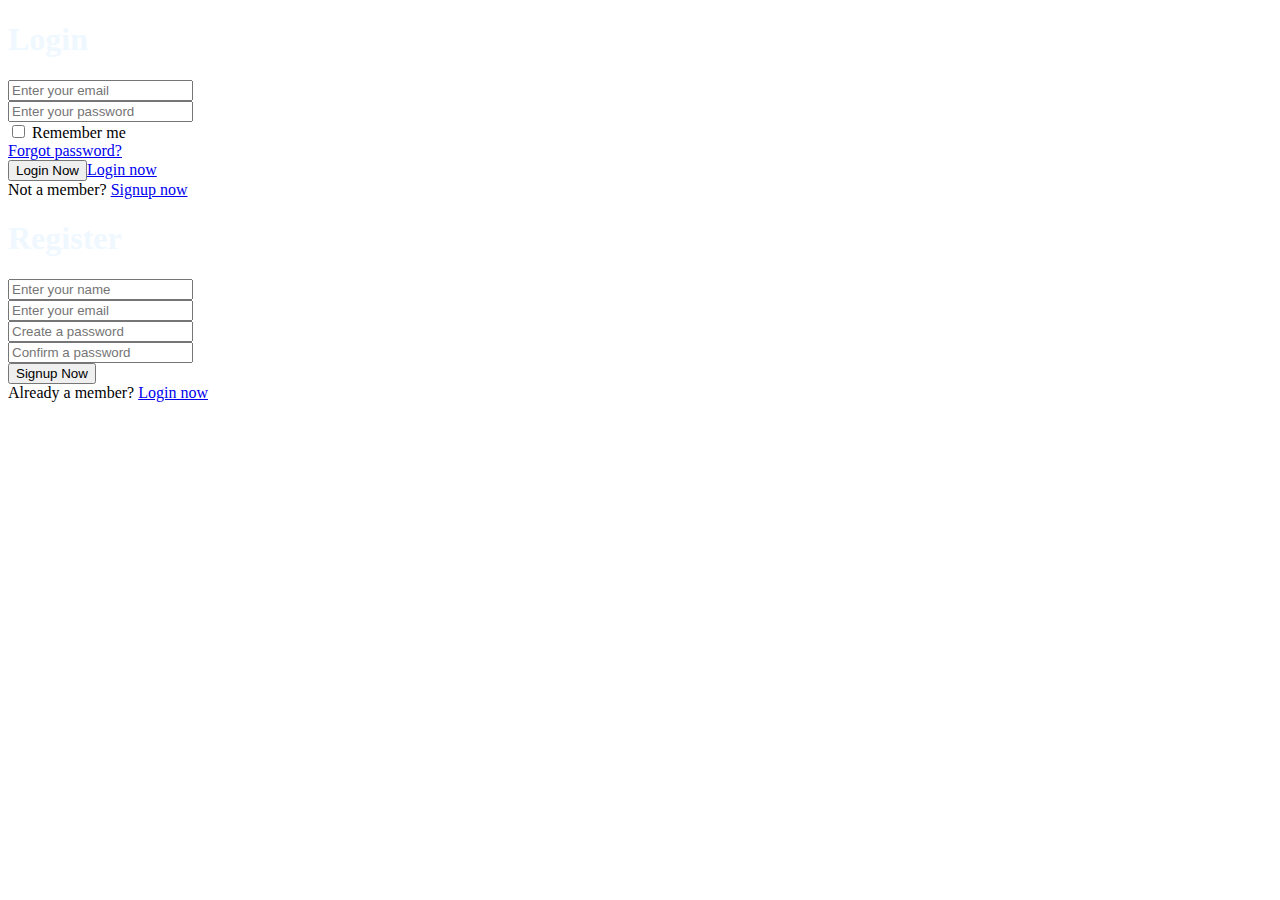
==== index1.html @ b06a0bd1 "Create index1.html" ====
<!DOCTYPE html>
<html lang="en">
<head>
    <meta charset="UTF-8">
    <meta http-equiv="X-UA-Compatible" content="IE=edge">
    <meta name="viewport" content="width=device-width, initial-scale=1.0">  
    <link rel="stylesheet" href="https://unicons.iconscout.com/release/v4.0.0/css/line.css">
    <link rel="stylesheet" href="stylee.css">
         
    <title>Login & Registration Form</title>
</head>
<body>
    
    <div class="container">
        <div class="forms">
            <div class="form login">
                <span class="title"><h1 style="color: aliceblue;">Login</h1></span>

                <form action="#" id="loginForm">
                    <div class="input-field">
                        <input type="text" id="loginEmail" placeholder="Enter your email" required>
                        <i class="uil uil-envelope icon"></i>
                    </div>
                    <div class="input-field">
                        <input type="password" id="loginPassword" class="password" placeholder="Enter your password" required>
                        <i class="uil uil-lock icon"></i>
                        <i class="uil uil-eye-slash showHidePw" onclick="togglePassword('loginPassword')"></i>
                    </div>

                    <div class="checkbox-text">
                        <div class="checkbox-content">
                            <input type="checkbox" id="logCheck">
                            <label for="logCheck" class="text">Remember me</label>
                        </div>
                        
                        <a href="#" class="text" onclick="forgotPassword()">Forgot password?</a>
                    </div>

                    <div class="input-field button">
                        <a href="myindex.html"><input type="button" value="Login Now" >Login now</a>
                    </div>
                </form>

                <div class="login-signup">
                    <span class="text">Not a member?
                        <a href="#" class="text signup-link" onclick="showSignupForm()">Signup now</a>
                    </span>
                </div>
            </div>

      
            <div class="form signup">
                <span class="title"><h1 style="color: aliceblue;">Register</h1></span>

                <form action="#" id="signupForm">
                    <div class="input-field">
                        <input type="text" id="signupName" name="username" placeholder="Enter your name" required>
                        <i class="uil uil-user"></i>
                    </div>
                    <div class="input-field">
                        <input type="text" id="signupEmail" name="email" placeholder="Enter your email" required>
                        <i class="uil uil-envelope icon"></i>
                    </div>
                    <div class="input-field">
                        <input type="password" id="signupPassword" name="password" class="password" placeholder="Create a password" required>
                        <i class="uil uil-lock icon"></i>
                    </div>
                    <div class="input-field">
                        <input type="password" id="confirmPassword" class="password" placeholder="Confirm a password" required>
                        <i class="uil uil-lock icon"></i>
                        <i class="uil uil-eye-slash showHidePw" onclick="togglePassword('confirmPassword')"></i>
                    </div>

                    <div class="input-field button">
                        <input type="button" value="Signup Now" onclick="registerUser()">
                    </div>
                </form>

                <div class="login-signup">
                    <span class="text">Already a member?
                        <a href="#" class="text login-link" onclick="showLoginForm()">Login now</a>
                    </span>
                </div>
            </div>
        </div>
    </div>

    
 <script src="script.js"></script>
    <script>
        function togglePassword(fieldId) {
            var passwordField = document.getElementById(fieldId);
            var eyeIcon = passwordField.nextElementSibling;

            if (passwordField.type === "password") {
                passwordField.type = "text";
                eyeIcon.classList.replace("uil-eye-slash", "uil-eye");
            } else {
                passwordField.type = "password";
                eyeIcon.classList.replace("uil-eye", "uil-eye-slash");
            }
        }

        function forgotPassword() {
            // Add logic to handle forgot password functionality
            alert("Forgot password clicked!");
        }

        function loginUser() {
            // Add logic to handle login functionality
            alert("You have Logged in");
        }

        function showSignupForm() {
           document.getElementById('container').classList.add('active');
            document.getElementById('container').style.borderColor = '#4CAF50';  // Border color change
        }

        function showLoginForm() {
            document.getElementById('container').classList.remove('active');
            document.getElementById('container').style.borderColor = '#3498db';  // Border color change
        
        }

        function registerUser() {
            // Add logic to handle user registration
             alert("Thanks for creating account in TastyTrek!!")
        }
    </script>

</body>
</html>
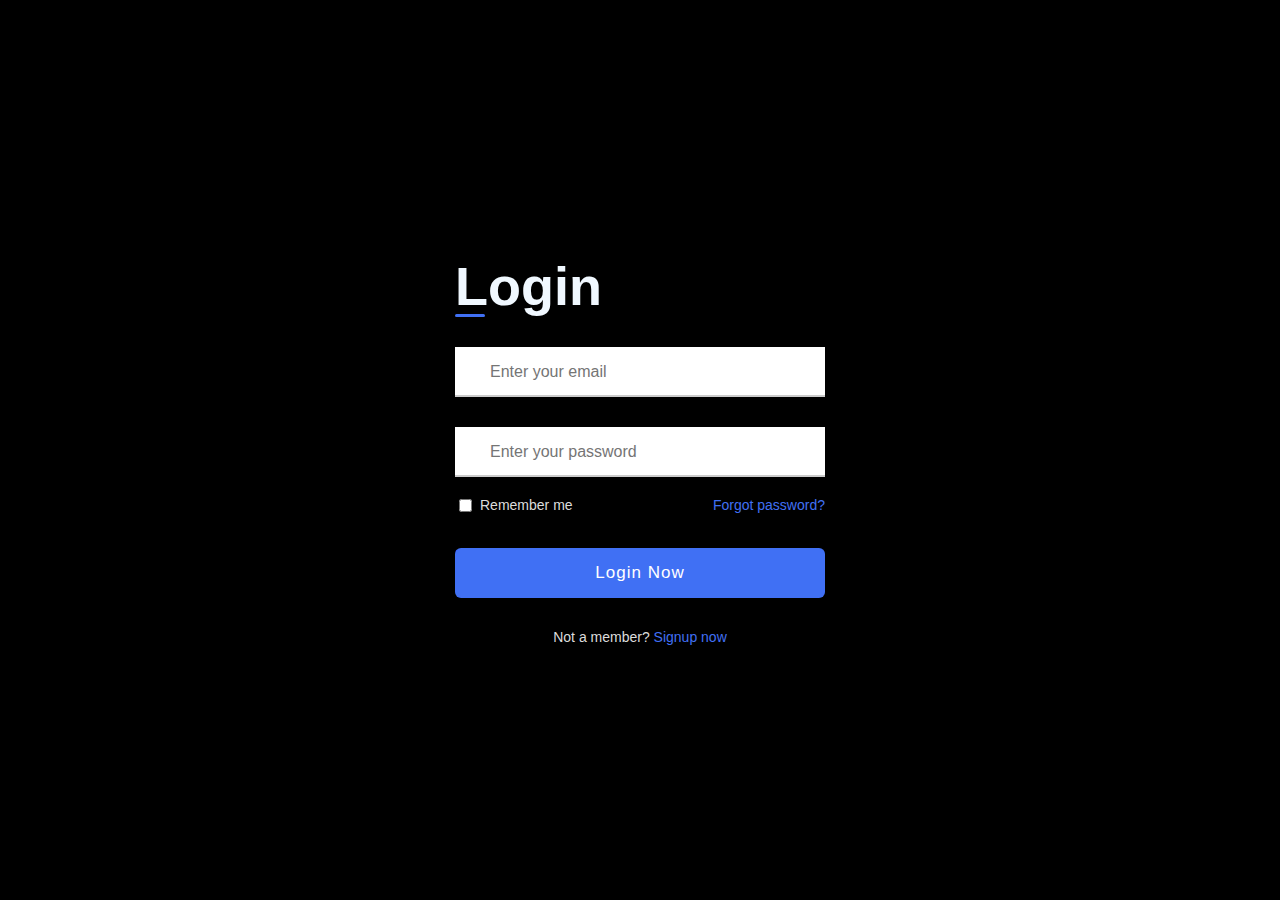
==== commit 39ee606b: "Update index1.html" ====
--- a/index1.html
+++ b/index1.html
@@ -124,7 +124,7 @@
 
         function registerUser() {
             // Add logic to handle user registration
-             alert("Thanks for creating account in TastyTrek!!")
+             alert("Thanks for creating account in Twitter!!")
         }
     </script>
 
--- a/stylee.css
+++ b/stylee.css
@@ -0,0 +1,184 @@
+@import url('<https://fonts.googleapis.com/css2?family=Poppins:wght@300;400;500;600;700&display=swap>');
+
+*{
+    margin: 0;
+    padding: 0;
+    box-sizing: border-box;
+    font-family: 'Poppins', sans-serif;
+    background-position: center;
+    background-size: cover;
+    background-repeat: no-repeat;
+  
+}
+
+body{
+    height: 100vh;
+    display: flex;
+    align-items: center;
+    justify-content: center;
+    background-color: black;
+}
+
+
+
+.container{
+    position: relative;
+    max-width: 430px;
+    width: 100%;
+    background: #ffffff00;
+    border-radius: 10px;
+    box-shadow: 0 5px 10px rgba(244, 238, 238, 0);
+    overflow: hidden;
+    margin: 0 20px;
+}
+ 
+.container .forms{
+    display: flex;
+    align-items: center;
+    height: 440px;
+    width: 200%;
+    transition: height 0.2s ease;
+}
+
+.container .form{
+    width: 50%;
+    padding: 30px;
+    background-color: hsla(0, 22%, 92%, 0);
+    transition: margin-left 0.18s ease;
+}
+
+.container.active .login{
+    margin-left: -50%;
+    opacity: 0;
+    transition: margin-left 0.18s ease, opacity 0.15s ease;
+}
+
+.container .signup{
+    opacity: 0;
+    transition: opacity 0.09s ease;
+}
+.container.active .signup{
+    opacity: 1;
+    transition: opacity 0.2s ease;
+} 
+
+.container.active .forms{
+    height: 600px;
+}
+.container .form .title{
+    position: relative;
+    font-size: 27px;
+    font-weight: 600;
+}
+
+.form .title::before{
+    content: '';
+    position: absolute;
+    left: 0;
+    bottom: 0;
+    height: 3px;
+    width: 30px;
+    background-color: #4070f4;
+    border-radius: 25px;
+}
+
+.form .input-field{
+    position: relative;
+    height: 50px;
+    width: 100%;
+    margin-top: 30px;
+}
+
+.input-field input{
+    position: absolute;
+    height: 100%;
+    width: 100%;
+    padding: 0 35px;
+    border: none;
+    outline: none;
+    font-size: 16px;
+    border-bottom: 2px solid #ccc;
+    border-top: 2px solid transparent;
+    transition: all 0.2s ease;
+}
+
+.input-field input:is(:focus, :valid){
+    border-bottom-color: #4070f4;
+}
+
+.input-field i{
+    position: absolute;
+    top: 50%;
+    transform: translateY(-50%);
+    color: #999;
+    font-size: 23px;
+    transition: all 0.2s ease;
+}
+
+.input-field input:is(:focus, :valid) ~ i{
+    color: #4070f4;
+}
+
+.input-field i.icon{
+    left: 0;
+}
+.input-field i.showHidePw{
+    right: 0;
+    cursor: pointer;
+    padding: 10px;
+}
+
+.form .checkbox-text{
+    display: flex;
+    align-items: center;
+    justify-content: space-between;
+    margin-top: 20px;
+}
+
+.checkbox-text .checkbox-content{
+    display: flex;
+    align-items: center;
+}
+
+.checkbox-content input{
+    margin: 0 8px -2px 4px;
+    accent-color: #4070f4;
+}
+
+.form .text{
+    color: gainsboro;
+    font-size: 14px;
+}
+
+.form a.text{
+    color: #4070f4;
+    text-decoration: none;
+}
+.form a:hover{
+    text-decoration: underline;
+}
+
+.form .button{
+    margin-top: 35px;
+}
+
+.form .button input{
+    border: none;
+    color: #fff;
+    font-size: 17px;
+    font-weight: 500;
+    letter-spacing: 1px;
+    border-radius: 6px;
+    background-color: #4070f4;
+    cursor: pointer;
+    transition: all 0.3s ease;
+}
+
+.button input:hover{
+    background-color: #265df2;
+}
+
+.form .login-signup{
+    margin-top: 30px;
+    text-align: center;
+}
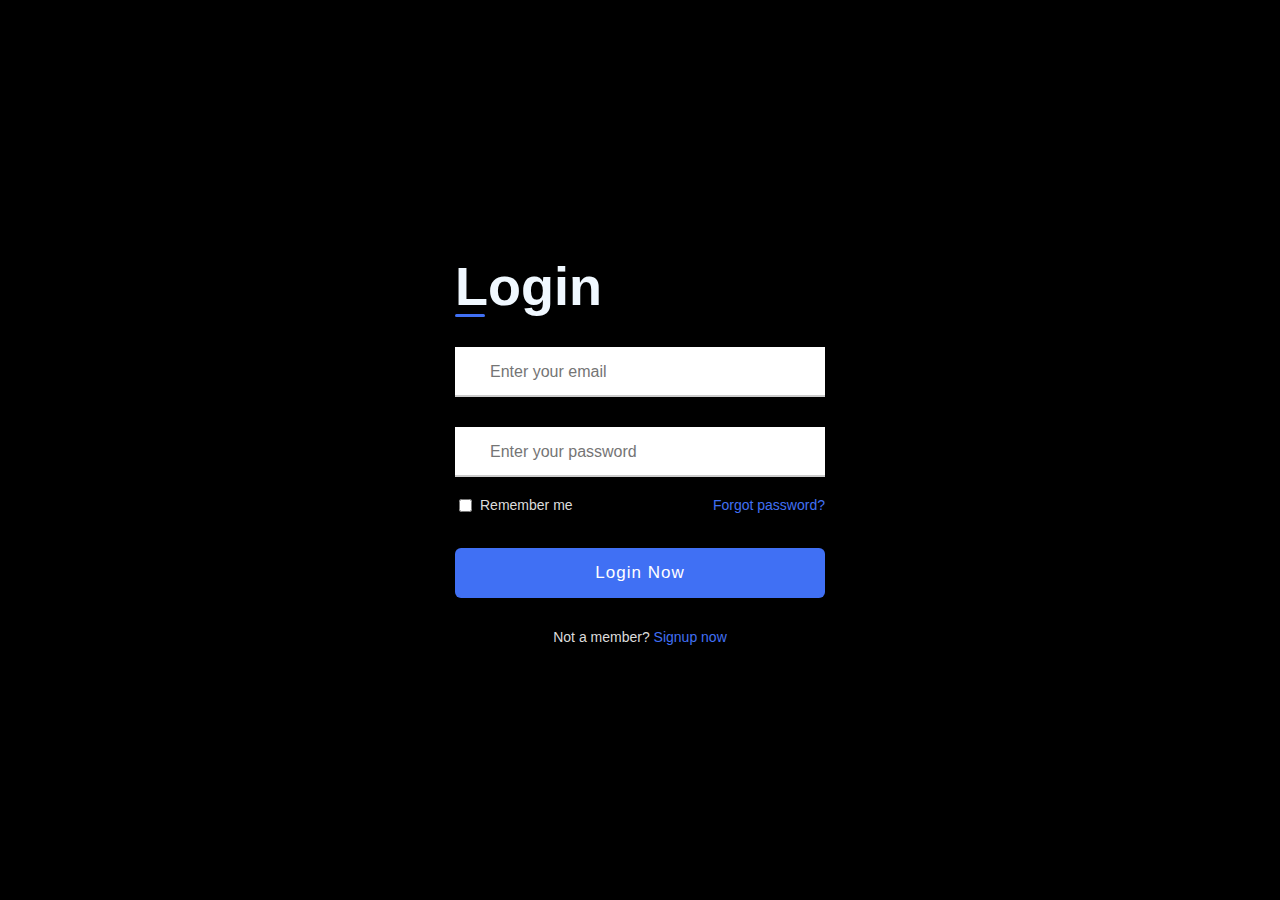
==== commit a0a39126: "Update index1.html" ====
--- a/index1.html
+++ b/index1.html
@@ -16,7 +16,7 @@
             <div class="form login">
                 <span class="title"><h1 style="color: aliceblue;">Login</h1></span>
 
-                <form action="#" id="loginForm">
+                <form id="loginForm">
                     <div class="input-field">
                         <input type="text" id="loginEmail" placeholder="Enter your email" required>
                         <i class="uil uil-envelope icon"></i>
@@ -37,7 +37,7 @@
                     </div>
 
                     <div class="input-field button">
-                        <a href="myindex.html"><input type="button" value="Login Now" >Login now</a>
+                        <input type="button" value="Login Now" onclick="loginUser()">
                     </div>
                 </form>
 
@@ -52,7 +52,7 @@
             <div class="form signup">
                 <span class="title"><h1 style="color: aliceblue;">Register</h1></span>
 
-                <form action="#" id="signupForm">
+                <form id="signupForm">
                     <div class="input-field">
                         <input type="text" id="signupName" name="username" placeholder="Enter your name" required>
                         <i class="uil uil-user"></i>
@@ -86,7 +86,6 @@
     </div>
 
     
- <script src="script.js"></script>
     <script>
         function togglePassword(fieldId) {
             var passwordField = document.getElementById(fieldId);
@@ -107,24 +106,62 @@
         }
 
         function loginUser() {
-            // Add logic to handle login functionality
-            alert("You have Logged in");
+            var email = document.getElementById('loginEmail').value;
+            var password = document.getElementById('loginPassword').value;
+
+            // Perform basic client-side validation
+            if (!email.trim()) {
+                alert("Please enter your email.");
+                return;
+            }
+
+            if (!password.trim()) {
+                alert("Please enter your password.");
+                return;
+            }
+
+            // Here you can add logic for authentication
+            // For demonstration purposes, I'll just display an alert
+            alert("You have Logged in with email: " + email);
         }
 
         function showSignupForm() {
-           document.getElementById('container').classList.add('active');
-            document.getElementById('container').style.borderColor = '#4CAF50';  // Border color change
+            document.querySelector('.container').classList.add('active');
         }
 
         function showLoginForm() {
-            document.getElementById('container').classList.remove('active');
-            document.getElementById('container').style.borderColor = '#3498db';  // Border color change
-        
+            document.querySelector('.container').classList.remove('active');
         }
 
         function registerUser() {
+            function loginUser() {
+    var email = document.getElementById('loginEmail').value;
+    var password = document.getElementById('loginPassword').value;
+
+    // Perform basic client-side validation for email
+    if (!email.trim()) {
+        alert("Please enter your email.");
+        return;
+    }
+
+    // Perform basic client-side validation for password
+    if (!password.trim()) {
+        alert("Please enter your password.");
+        return;
+    }
+
+    // Check if the email and password match predefined values
+    if (email === "example@example.com" && password === "password123") {
+        // Successful login
+        alert("You have Logged in with email: " + email);
+    } else {
+        // Incorrect email or password
+        alert("Incorrect email or password. Please try again.");
+    }
+}
+
             // Add logic to handle user registration
-             alert("Thanks for creating account in Twitter!!")
+            alert("Thanks for creating account in TastyTrek!!");
         }
     </script>
 
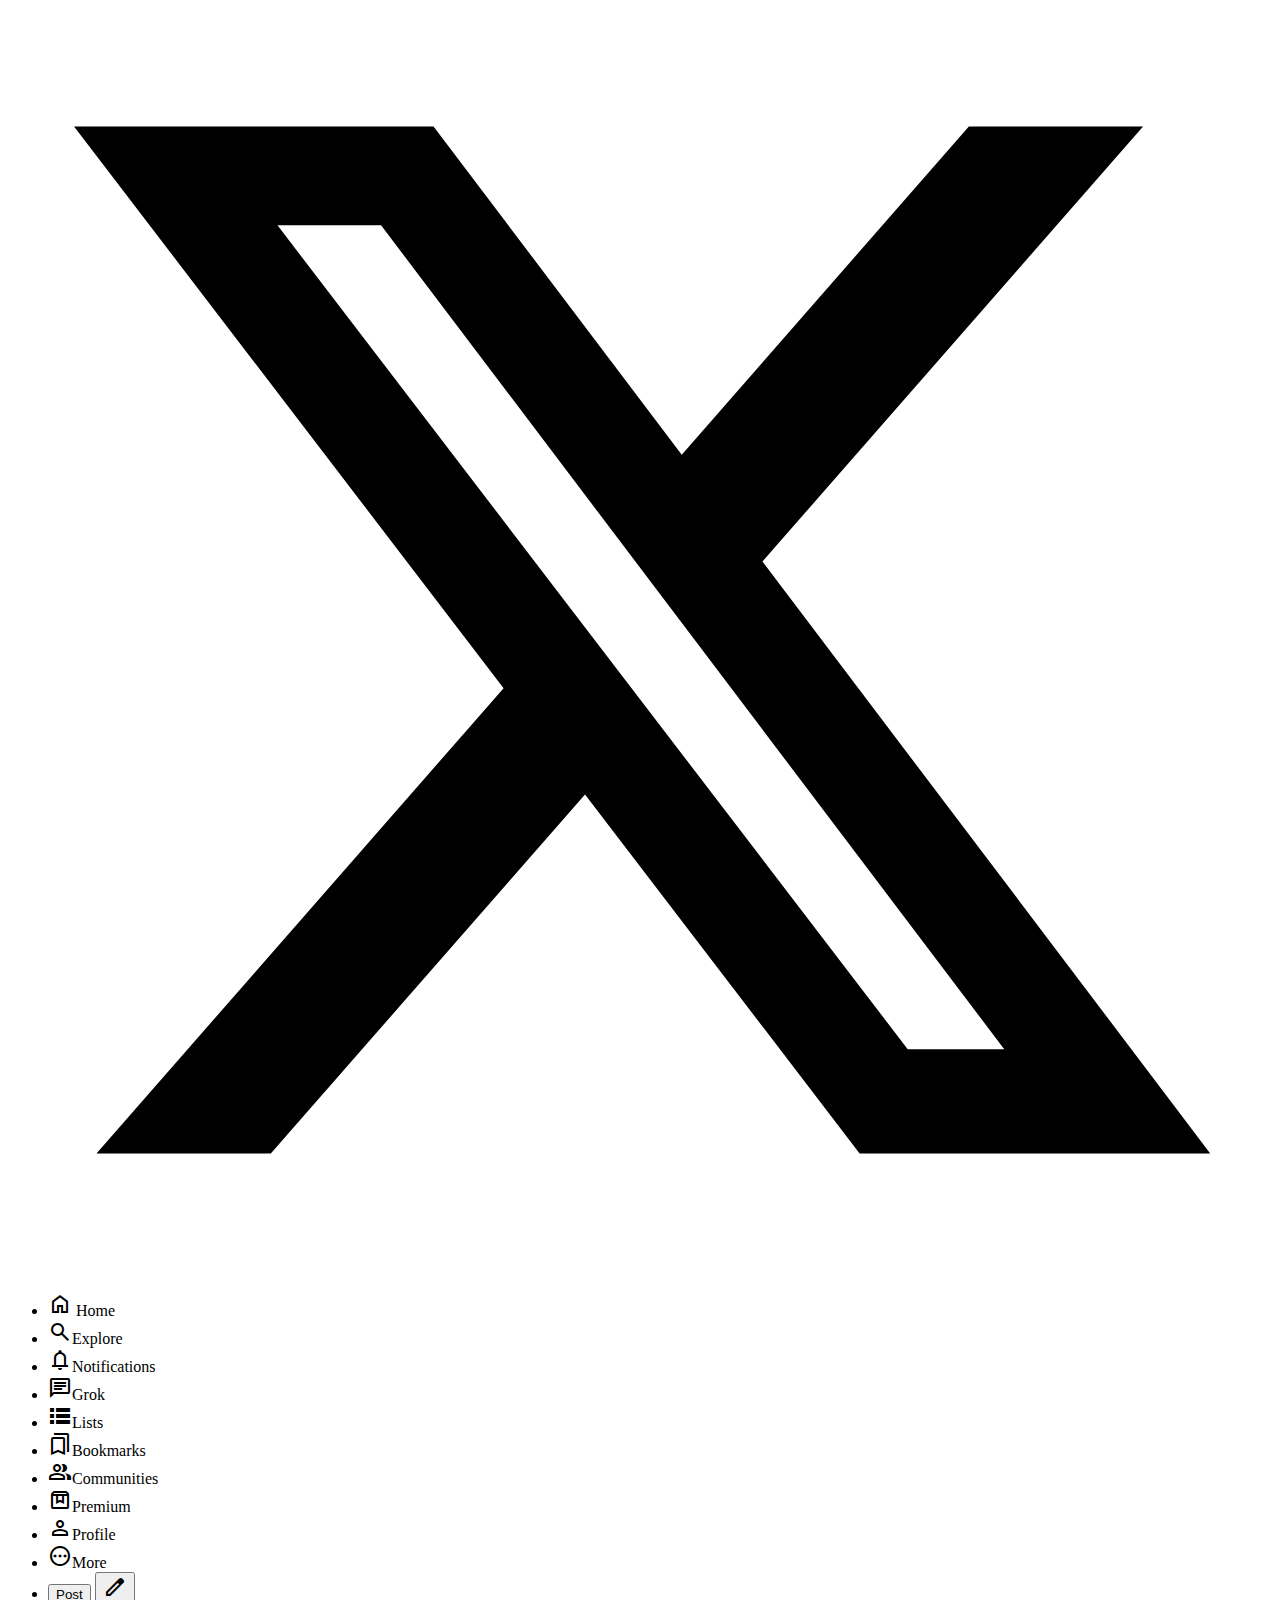
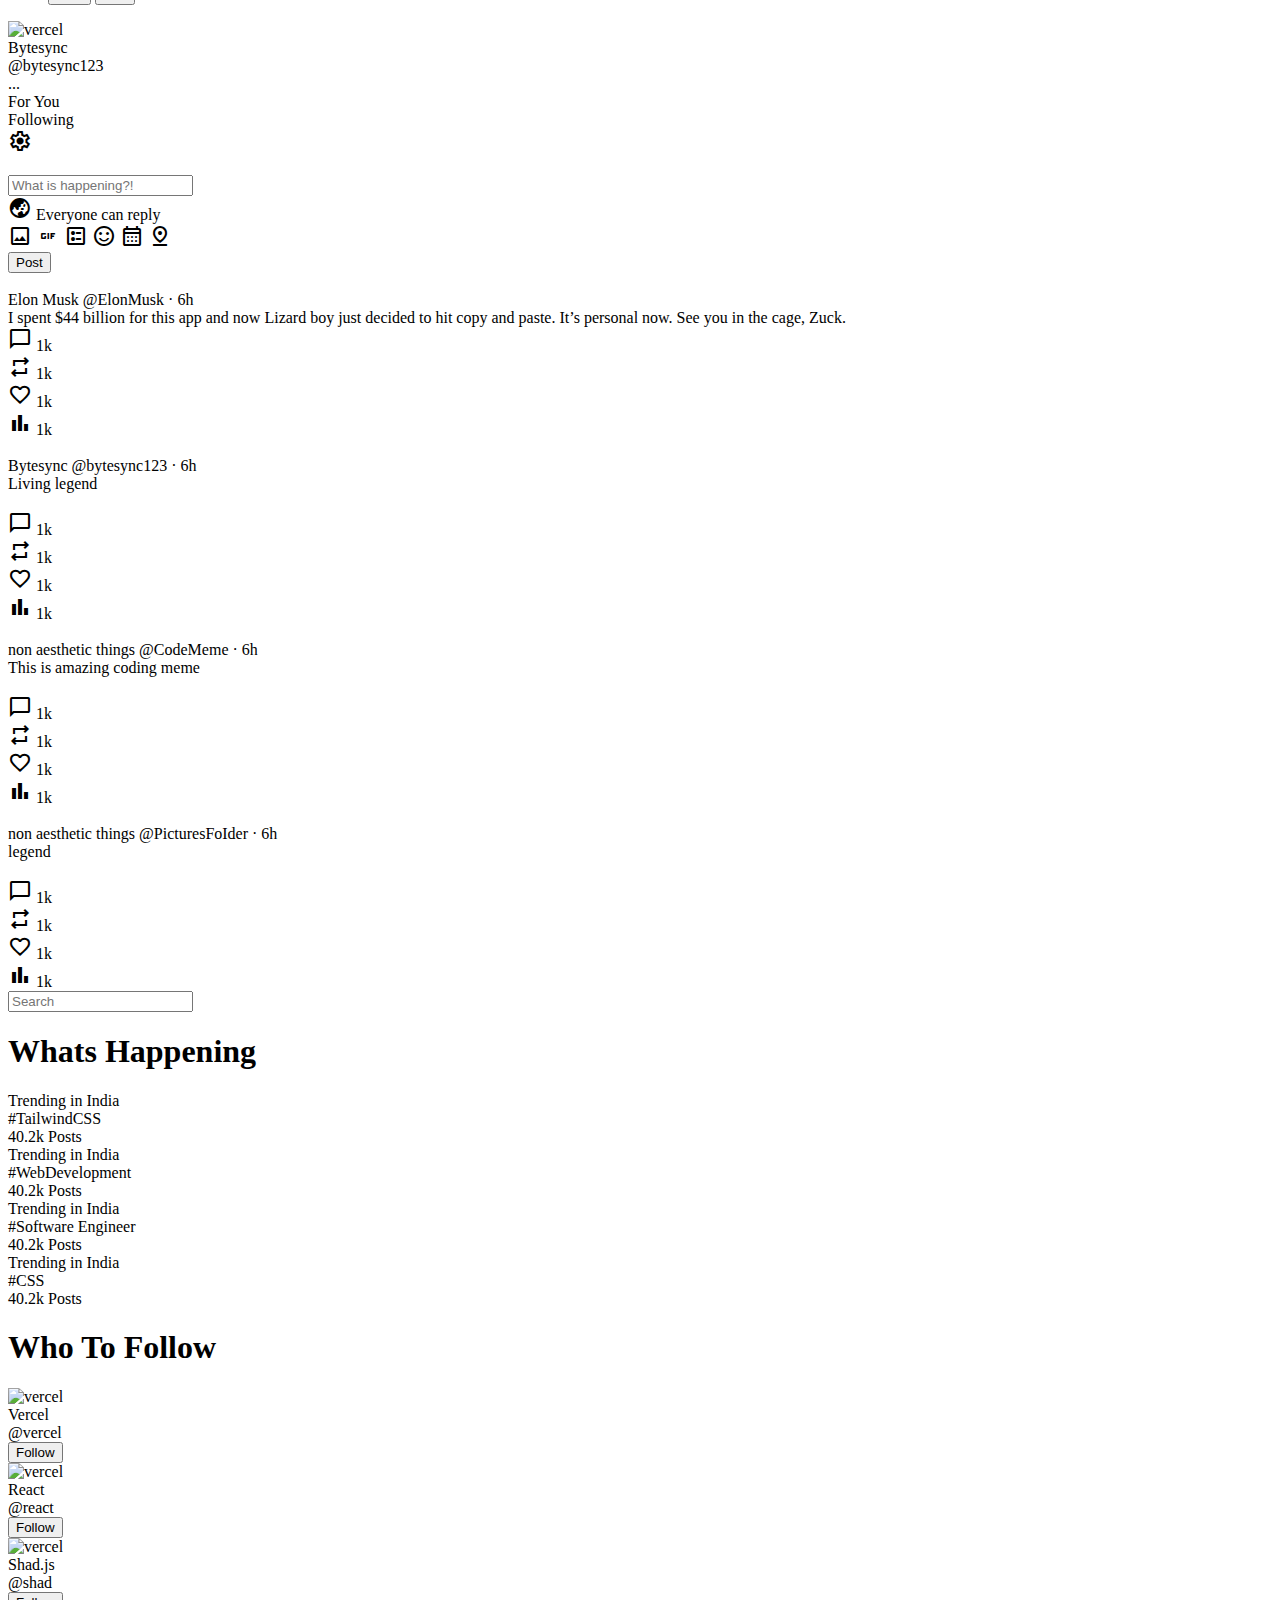
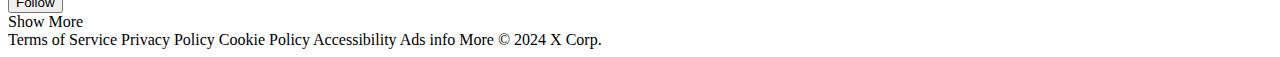
==== commit 44e5b56e: "Update index1.html" ====
--- a/index1.html
+++ b/index1.html
@@ -1,169 +1,472 @@
 <!DOCTYPE html>
 <html lang="en">
+
 <head>
     <meta charset="UTF-8">
-    <meta http-equiv="X-UA-Compatible" content="IE=edge">
-    <meta name="viewport" content="width=device-width, initial-scale=1.0">  
-    <link rel="stylesheet" href="https://unicons.iconscout.com/release/v4.0.0/css/line.css">
-    <link rel="stylesheet" href="stylee.css">
-         
-    <title>Login & Registration Form</title>
+    <meta name="viewport" content="width=device-width, initial-scale=1.0">
+    <title>Home/X</title>
+    <link rel="shortcut icon" href="https://abs.twimg.com/favicons/twitter-pip.3.ico">
+    <link rel="stylesheet"
+        href="https://fonts.googleapis.com/css2?family=Material+Symbols+Outlined:opsz,wght,FILL,GRAD@24,400,0,0" />
+    <link rel="stylesheet" href="./css/output.css">
 </head>
-<body>
-    
-    <div class="container">
-        <div class="forms">
-            <div class="form login">
-                <span class="title"><h1 style="color: aliceblue;">Login</h1></span>
-
-                <form id="loginForm">
-                    <div class="input-field">
-                        <input type="text" id="loginEmail" placeholder="Enter your email" required>
-                        <i class="uil uil-envelope icon"></i>
-                    </div>
-                    <div class="input-field">
-                        <input type="password" id="loginPassword" class="password" placeholder="Enter your password" required>
-                        <i class="uil uil-lock icon"></i>
-                        <i class="uil uil-eye-slash showHidePw" onclick="togglePassword('loginPassword')"></i>
-                    </div>
-
-                    <div class="checkbox-text">
-                        <div class="checkbox-content">
-                            <input type="checkbox" id="logCheck">
-                            <label for="logCheck" class="text">Remember me</label>
-                        </div>
-                        
-                        <a href="#" class="text" onclick="forgotPassword()">Forgot password?</a>
-                    </div>
-
-                    <div class="input-field button">
-                        <input type="button" value="Login Now" onclick="loginUser()">
-                    </div>
-                </form>
-
-                <div class="login-signup">
-                    <span class="text">Not a member?
-                        <a href="#" class="text signup-link" onclick="showSignupForm()">Signup now</a>
-                    </span>
-                </div>
-            </div>
-
-      
-            <div class="form signup">
-                <span class="title"><h1 style="color: aliceblue;">Register</h1></span>
-
-                <form id="signupForm">
-                    <div class="input-field">
-                        <input type="text" id="signupName" name="username" placeholder="Enter your name" required>
-                        <i class="uil uil-user"></i>
-                    </div>
-                    <div class="input-field">
-                        <input type="text" id="signupEmail" name="email" placeholder="Enter your email" required>
-                        <i class="uil uil-envelope icon"></i>
-                    </div>
-                    <div class="input-field">
-                        <input type="password" id="signupPassword" name="password" class="password" placeholder="Create a password" required>
-                        <i class="uil uil-lock icon"></i>
-                    </div>
-                    <div class="input-field">
-                        <input type="password" id="confirmPassword" class="password" placeholder="Confirm a password" required>
-                        <i class="uil uil-lock icon"></i>
-                        <i class="uil uil-eye-slash showHidePw" onclick="togglePassword('confirmPassword')"></i>
-                    </div>
-
-                    <div class="input-field button">
-                        <input type="button" value="Signup Now" onclick="registerUser()">
-                    </div>
-                </form>
-
-                <div class="login-signup">
-                    <span class="text">Already a member?
-                        <a href="#" class="text login-link" onclick="showLoginForm()">Login now</a>
-                    </span>
-                </div>
+
+<body class=" bg-black text-white">
+    <div class="flex md:container mx-auto my-4">
+        <div class="first w-16 md:w-[70%]">
+
+            <div class="sidebar flex md:items-end  flex-col sticky top-0">
+                <div class="logo invert my-4 self-start mx-2 md:mx-16">
+
+                    <svg viewBox="0 0 24 24" aria-hidden="true"
+                        class="w-8 m-auto r-4qtqp9 r-yyyyoo r-dnmrzs r-bnwqim r-1plcrui r-lrvibr r-lrsllp r-1nao33i r-16y2uox r-8kz0gk">
+                        <g>
+                            <path
+                                d="M18.244 2.25h3.308l-7.227 8.26 8.502 11.24H16.17l-5.214-6.817L4.99 21.75H1.68l7.73-8.835L1.254 2.25H8.08l4.713 6.231zm-1.161 17.52h1.833L7.084 4.126H5.117z">
+                            </path>
+                        </g>
+                    </svg>
+
+                </div>
+                <ul class="flex flex-col text-2xl space-y-3 md:px-11 font-bold w-full  ">
+                    <li
+                        class="flex md:justify-start items-center gap-3 justify-center  mr-4 md:w-fit  hover:bg-gray-900 hover:cursor-pointer px-5 py-3 hover:rounded-full">
+                        <span class="text-3xl material-symbols-outlined"> home </span> <span
+                            class="hidden md:block">Home</span>
+                    </li>
+                    <li
+                        class="flex md:justify-start items-center gap-3 justify-center  mr-4 md:w-fit  hover:bg-gray-900 hover:cursor-pointer px-5 py-3 hover:rounded-full">
+                        <span class="text-3xl material-symbols-outlined"> search </span><span
+                            class="hidden md:block">Explore</span>
+                    </li>
+                    <li
+                        class="flex md:justify-start items-center gap-3 justify-center  mr-4 md:w-fit  hover:bg-gray-900 hover:cursor-pointer px-5 py-3 hover:rounded-full">
+                        <span class="text-3xl material-symbols-outlined"> notifications </span><span
+                            class="hidden md:block">Notifications</span>
+                    </li>
+                    <li
+                        class="flex md:justify-start items-center gap-3 justify-center  mr-4 md:w-fit  hover:bg-gray-900 hover:cursor-pointer px-5 py-3 hover:rounded-full">
+                        <span class="text-3xl material-symbols-outlined"> message </span><span
+                            class="hidden md:block">Grok</span>
+                    </li>
+                    <li
+                        class="flex md:justify-start items-center gap-3 justify-center  mr-4 md:w-fit  hover:bg-gray-900 hover:cursor-pointer px-5 py-3 hover:rounded-full">
+                        <span class="text-3xl material-symbols-outlined"> lists </span><span
+                            class="hidden md:block">Lists</span>
+                    </li>
+                    <li
+                        class="flex md:justify-start items-center gap-3 justify-center  mr-4 md:w-fit  hover:bg-gray-900 hover:cursor-pointer px-5 py-3 hover:rounded-full">
+                        <span class="text-3xl material-symbols-outlined"> bookmarks </span><span
+                            class="hidden md:block">Bookmarks</span>
+                    </li>
+                    <li
+                        class="flex md:justify-start items-center gap-3 justify-center  mr-4 md:w-fit  hover:bg-gray-900 hover:cursor-pointer px-5 py-3 hover:rounded-full">
+                        <span class="text-3xl material-symbols-outlined"> Group </span><span
+                            class="hidden md:block">Communities</span>
+                    </li>
+                    <li
+                        class="flex md:justify-start items-center gap-3 justify-center  mr-4 md:w-fit  hover:bg-gray-900 hover:cursor-pointer px-5 py-3 hover:rounded-full">
+                        <span class="text-3xl material-symbols-outlined"> box </span><span
+                            class="hidden md:block">Premium</span>
+                    </li>
+                    <li
+                        class="flex md:justify-start items-center gap-3 justify-center  mr-4 md:w-fit  hover:bg-gray-900 hover:cursor-pointer px-5 py-3 hover:rounded-full">
+                        <span class="text-3xl material-symbols-outlined"> person </span><span
+                            class="hidden md:block">Profile</span>
+                    </li>
+                    <li
+                        class="flex md:justify-start items-center gap-3 justify-center  mr-4 md:w-fit  hover:bg-gray-900 hover:cursor-pointer px-5 py-3 hover:rounded-full">
+                        <span class="text-3xl material-symbols-outlined"> pending </span><span
+                            class="hidden md:block">More</span>
+                    </li>
+                    <li>
+                        <div class="button w-full text-center my-4">
+                            <button
+                                class="hidden md:block bg-[#1d9bf0] px-20 text-xl rounded-full py-3 text-white">Post</button>
+                            <button class="md:hidden bg-[#1d9bf0]  px-2 md:px-4 text-xl rounded-full py-1 md:py-3 text-white">
+                                <span class="material-symbols-outlined">
+                                    edit
+                                </span>
+                            </button>
+                        </div>
+                    </li>
+                </ul>
+
+                <div class="userprofile w-full mt-10  justify-end mx-10 hidden md:flex">
+                    <div
+                        class="item p-3 items-center gap-5 justify-end mx-5 flex   hover:bg-gray-800 cursor-pointer rounded-full w-fit">
+
+                        <div class="p1"><img class="w-12 h-12"
+                                src="https://imgs.search.brave.com/jLTwrBSRPcoyhBJs1uPbMl500isS1N2O0JlI3BLUQoY/rs:fit:500:0:0/g:ce/aHR0cHM6Ly93YWxs/cGFwZXJzLmNvbS9p/bWFnZXMvZmVhdHVy/ZWQvY29vbC1wcm9m/aWxlLXBpY3R1cmUt/ODdoNDZnY29iamw1/ZTR4dS5qcGc"
+                                alt="vercel"></div>
+                        <div class="p2 ">
+                            <div>Bytesync</div>
+                            <div class="text-gray-500">@bytesync123</div>
+                        </div>
+
+                        <div class="p3 text-2xl">
+                            ...
+                        </div>
+
+
+                    </div>
+                </div>
+
+            </div>
+
+
+        </div>
+        <div class="second w-full border-[1px] border-x-gray-600 border-y-black ">
+            <div class="top flex p-3 sticky top-0 bg-black backdrop-blur-3xl opacity-80">
+                <div class="absolute w-16 h-1 rounded-full bg-blue-500 bottom-0 left-[19%] z-10"></div>
+                <div class="left bg-red-3001 w-1/2 flex justify-center font-bold text-lg">For You</div>
+                <div class="right bg-green-3001 w-1/2 flex justify-center font-bold text-lg">Following</div>
+                <div class="settings mx-2"><span class="material-symbols-outlined">
+                        settings
+                    </span></div>
+            </div>
+            <div class="h-[1px] w-full bg-gray-700"></div>
+            <div class="whatishapp flex gap-4 my-3">
+                <div class="img m-2 w-16">
+
+                    <img src="https://imgs.search.brave.com/jLTwrBSRPcoyhBJs1uPbMl500isS1N2O0JlI3BLUQoY/rs:fit:500:0:0/g:ce/aHR0cHM6Ly93YWxs/cGFwZXJzLmNvbS9p/bWFnZXMvZmVhdHVy/ZWQvY29vbC1wcm9m/aWxlLXBpY3R1cmUt/ODdoNDZnY29iamw1/ZTR4dS5qcGc" alt="">
+                </div>
+                <div class="w-full">
+                    <input class="w-full h-7 my-2 text-xl bg-black outline-none text-white" type="text"
+                        placeholder="What is happening?!">
+                    <div class="text-blue-400 flex items-center gap-1 w-full my-4">
+                        <span class="material-symbols-outlined ">
+                            globe_asia
+                        </span>
+                        <span class="font-bold">Everyone can reply</span>
+                    </div>
+                    <div class="w-[90%] h-[0.2px] bg-gray-700 my-3"></div>
+                    <div class="flex justify-between">
+
+                        <div class="blueicons flex gap-2 text-blue-400 items-center">
+                            <span class="material-symbols-outlined cursor-pointer">
+                                image
+                            </span>
+                            <span class="material-symbols-outlined cursor-pointer">
+                                gif
+                            </span>
+                            <span class="material-symbols-outlined cursor-pointer">
+                                ballot
+                            </span>
+                            <span class="material-symbols-outlined cursor-pointer">
+                                sentiment_satisfied
+                            </span>
+                            <span class="material-symbols-outlined cursor-pointer">
+                                calendar_month
+                            </span>
+                            <span class="material-symbols-outlined cursor-pointer">
+                                pin_drop
+                            </span>
+                        </div>
+                        <div class="postbtn">
+                            <button
+                                class="bg-[#1d9bf0] px-6 mx-5 text-sm rounded-full py-2 text-white font-bold">Post</button>
+                        </div>
+
+                    </div>
+                </div>
+
+            </div>
+
+
+            <div class="posts">
+                <div class="post border-[1px] border-y-gray-600 border-x-0  ">
+                    <div class="flex">
+                        <div class="image m-4">
+                            <img class="w-16"
+                                src="https://pbs.twimg.com/profile_images/1697299503198646273/GTnwCVUC_x96.jpg" alt="">
+                        </div>
+                        <div class="content my-3">
+                            <span class="font-bold hover:underline cursor-pointer text-white">Elon Musk</span> <span
+                                class="text-gray-500">@ElonMusk · 6h </span>
+                            <div class="postimg m-2 ml-0"> I spent $44 billion for this app and now Lizard boy just
+                                decided to hit copy and paste.
+
+                                It’s personal now.
+
+                                See you in the cage, Zuck.
+                            </div>
+                            <div class="icons flex justify-between mx-4 my-4 text-sm text-gray-600">
+                                <div
+                                    class="icon flex items-center justify-center hover:text-blue-500 hover:bg-gray-900 hover:rounded-full p-1 hover:cursor-pointer">
+                                    <span class="material-symbols-outlined">
+                                        chat_bubble
+                                    </span> 1k
+                                </div>
+                                <div
+                                    class="icon flex items-center justify-center hover:text-green-500 hover:bg-gray-900 hover:rounded-full p-1 hover:cursor-pointer">
+                                    <span class="material-symbols-outlined">
+                                        repeat
+                                    </span> 1k
+                                </div>
+                                <div
+                                    class="icon flex items-center justify-center hover:text-pink-500 hover:bg-gray-900 hover:rounded-full p-1 hover:cursor-pointer">
+                                    <span class="material-symbols-outlined">
+                                        Favorite
+                                    </span> 1k
+                                </div>
+                                <div
+                                    class="icon flex items-center justify-center hover:text-blue-500 hover:bg-gray-900 hover:rounded-full p-1 hover:cursor-pointer">
+                                    <span class="material-symbols-outlined">
+                                        bar_chart
+                                    </span> 1k
+                                </div>
+
+                            </div>
+                        </div>
+                    </div>
+
+                </div>
+
+                <div class="post">
+                    <div class="flex">
+                        <div class="image m-4">
+                            <img class="w-16"
+                                src="https://imgs.search.brave.com/jLTwrBSRPcoyhBJs1uPbMl500isS1N2O0JlI3BLUQoY/rs:fit:500:0:0/g:ce/aHR0cHM6Ly93YWxs/cGFwZXJzLmNvbS9p/bWFnZXMvZmVhdHVy/ZWQvY29vbC1wcm9m/aWxlLXBpY3R1cmUt/ODdoNDZnY29iamw1/ZTR4dS5qcGc"
+                                alt="">
+                        </div>
+                        <div class="content my-3">
+                            <span class="font-bold hover:underline cursor-pointer text-white">Bytesync</span> <span
+                                class="text-gray-500">@bytesync123 · 6h </span>
+                            <div>Living legend</div>
+                            <div class="postimg m-4 ml-0">
+                                <img class="rounded-xl"
+                                    src="https://pbs.twimg.com/media/GEGqnodacAAoyCO?format=jpg&name=900x900" alt="">
+                            </div>
+                            <div class="icons flex justify-between mx-4 my-4 text-sm text-gray-600">
+                                <div
+                                    class="icon flex items-center justify-center hover:text-blue-500 hover:bg-gray-900 hover:rounded-full p-1 hover:cursor-pointer">
+                                    <span class="material-symbols-outlined">
+                                        chat_bubble
+                                    </span> 1k
+                                </div>
+                                <div
+                                    class="icon flex items-center justify-center hover:text-green-500 hover:bg-gray-900 hover:rounded-full p-1 hover:cursor-pointer">
+                                    <span class="material-symbols-outlined">
+                                        repeat
+                                    </span> 1k
+                                </div>
+                                <div
+                                    class="icon flex items-center justify-center hover:text-pink-500 hover:bg-gray-900 hover:rounded-full p-1 hover:cursor-pointer">
+                                    <span class="material-symbols-outlined">
+                                        Favorite
+                                    </span> 1k
+                                </div>
+                                <div
+                                    class="icon flex items-center justify-center hover:text-blue-500 hover:bg-gray-900 hover:rounded-full p-1 hover:cursor-pointer">
+                                    <span class="material-symbols-outlined">
+                                        bar_chart
+                                    </span> 1k
+                                </div>
+
+                            </div>
+                        </div>
+                    </div>
+
+                </div>
+                <div class="post">
+                    <div class="flex">
+                        <div class="image m-4">
+                            <img class="w-8"
+                                src="https://pbs.twimg.com/profile_images/1724504100136439808/J8k8HnSD_bigger.png"
+                                alt="">
+                        </div>
+                        <div class="content my-3">
+                            <span class="font-bold hover:underline cursor-pointer text-white"> non aesthetic
+                                things</span> <span class="text-gray-500">@CodeMeme · 6h </span>
+                            <div>This is amazing coding meme</div>
+                            <div class="postimg m-4 ml-0">
+                                <img class="rounded-xl w-full"
+                                    src="https://s3.amazonaws.com/rails-camp-tutorials/blog/programming+memes/works-doesnt-work.jpg"
+                                    alt="">
+                            </div>
+                            <div class="icons flex justify-between mx-4 my-4 text-sm text-gray-600">
+                                <div
+                                    class="icon flex items-center justify-center hover:text-blue-500 hover:bg-gray-900 hover:rounded-full p-1 hover:cursor-pointer">
+                                    <span class="material-symbols-outlined">
+                                        chat_bubble
+                                    </span> 1k
+                                </div>
+                                <div
+                                    class="icon flex items-center justify-center hover:text-green-500 hover:bg-gray-900 hover:rounded-full p-1 hover:cursor-pointer">
+                                    <span class="material-symbols-outlined">
+                                        repeat
+                                    </span> 1k
+                                </div>
+                                <div
+                                    class="icon flex items-center justify-center hover:text-pink-500 hover:bg-gray-900 hover:rounded-full p-1 hover:cursor-pointer">
+                                    <span class="material-symbols-outlined">
+                                        Favorite
+                                    </span> 1k
+                                </div>
+                                <div
+                                    class="icon flex items-center justify-center hover:text-blue-500 hover:bg-gray-900 hover:rounded-full p-1 hover:cursor-pointer">
+                                    <span class="material-symbols-outlined">
+                                        bar_chart
+                                    </span> 1k
+                                </div>
+
+                            </div>
+                        </div>
+                    </div>
+
+                </div>
+                <div class="post">
+                    <div class="flex">
+                        <div class="image m-4">
+                            <img class="w-16"
+                                src="https://pbs.twimg.com/profile_images/1559612133158973441/KrLc8L0S_normal.jpg"
+                                alt="">
+                        </div>
+                        <div class="content my-3">
+                            <span class="font-bold hover:underline cursor-pointer text-white"> non aesthetic
+                                things</span> <span class="text-gray-500">@PicturesFoIder · 6h </span>
+                            <div>legend</div>
+                            <div class="postimg m-4 ml-0">
+                                <img class="rounded-xl"
+                                    src="https://pbs.twimg.com/media/GEGqnodacAAoyCO?format=jpg&name=900x900" alt="">
+                            </div>
+                            <div class="icons flex justify-between mx-4 my-4 text-sm text-gray-600">
+                                <div
+                                    class="icon flex items-center justify-center hover:text-blue-500 hover:bg-gray-900 hover:rounded-full p-1 hover:cursor-pointer">
+                                    <span class="material-symbols-outlined">
+                                        chat_bubble
+                                    </span> 1k
+                                </div>
+                                <div
+                                    class="icon flex items-center justify-center hover:text-green-500 hover:bg-gray-900 hover:rounded-full p-1 hover:cursor-pointer">
+                                    <span class="material-symbols-outlined">
+                                        repeat
+                                    </span> 1k
+                                </div>
+                                <div
+                                    class="icon flex items-center justify-center hover:text-pink-500 hover:bg-gray-900 hover:rounded-full p-1 hover:cursor-pointer">
+                                    <span class="material-symbols-outlined">
+                                        Favorite
+                                    </span> 1k
+                                </div>
+                                <div
+                                    class="icon flex items-center justify-center hover:text-blue-500 hover:bg-gray-900 hover:rounded-full p-1 hover:cursor-pointer">
+                                    <span class="material-symbols-outlined">
+                                        bar_chart
+                                    </span> 1k
+                                </div>
+
+                            </div>
+                        </div>
+                    </div>
+
+                </div>
+            </div>
+        </div>
+        <div class="third w-full bg-red-5044 hidden md:block">
+
+            <div class="search m-3">
+                <input type="text" class="w-1/2 rounded-full bg-[#16181c] text-white px-4 py-2" placeholder="Search">
+            </div>
+
+            <div class="whats sticky top-0 m-3 bg-[#16181c] w-1/2 py-5 rounded-xl space-y-3">
+                <h1 class="text-xl font-bold px-3">Whats Happening</h1>
+                <div class="item p-3 hover:bg-gray-800 cursor-pointer px-3">
+                    <div class="text-sm text-gray-200">Trending in India</div>
+                    <div class="font-bold">#TailwindCSS</div>
+                    <div class="text-sm text-gray-200">40.2k Posts</div>
+                </div>
+
+                <div class="item p-3 hover:bg-gray-800 cursor-pointer px-3">
+                    <div class="text-sm text-gray-200">Trending in India</div>
+                    <div class="font-bold">#WebDevelopment</div>
+                    <div class="text-sm text-gray-200">40.2k Posts</div>
+                </div>
+
+                <div class="item p-3 hover:bg-gray-800 cursor-pointer px-3">
+                    <div class="text-sm text-gray-200">Trending in India</div>
+                    <div class="font-bold">#Software Engineer</div>
+                    <div class="text-sm text-gray-200">40.2k Posts</div>
+                </div>
+
+                <div class="item p-3 hover:bg-gray-800 cursor-pointer px-3">
+                    <div class="text-sm text-gray-200">Trending in India</div>
+                    <div class="font-bold">#CSS</div>
+                    <div class="text-sm text-gray-200">40.2k Posts</div>
+                </div>
+            </div>
+
+
+            <div class="who sticky top-[50vh] m-3 bg-[#16181c] w-1/2 py-5 rounded-xl space-y-1">
+                <h1 class="text-xl font-bold px-3">Who To Follow</h1>
+
+
+                <div class="item p-3 items-center gap-2 flex justify-between hover:bg-gray-800 cursor-pointer">
+                    <div class="flex gap-3">
+
+                        <div class="p1"><img class="w-12 h-12"
+                                src="https://pbs.twimg.com/profile_images/1652878800311427073/j0-3owJd_bigger.jpg"
+                                alt="vercel"></div>
+                        <div class="p2 ">
+                            <div>Vercel</div>
+                            <div class="text-gray-500">@vercel</div>
+                        </div>
+                    </div>
+
+                    <div class="p3">
+                        <button class="bg-white text-black px-5 py-2 rounded-full font-bold">Follow</button>
+                    </div>
+
+                </div>
+                <div class="item p-3 items-center gap-2 flex justify-between hover:bg-gray-800 cursor-pointer">
+                    <div class="flex gap-3">
+
+                        <div class="p1"><img class="w-12 h-12"
+                                src="https://pbs.twimg.com/profile_images/446356636710363136/OYIaJ1KK_bigger.png"
+                                alt="vercel"></div>
+                        <div class="p2 ">
+                            <div>React</div>
+                            <div class="text-gray-500">@react</div>
+                        </div>
+                    </div>
+
+                    <div class="p3">
+                        <button class="bg-white text-black px-5 py-2 rounded-full font-bold">Follow</button>
+                    </div>
+
+                </div>
+                <div class="item p-3 items-center gap-2 flex justify-between hover:bg-gray-800 cursor-pointer">
+                    <div class="flex gap-3">
+
+                        <div class="p1"><img class="w-12 h-12"
+                                src="https://pbs.twimg.com/profile_images/989513875124117504/UNMIb20k_bigger.jpg"
+                                alt="vercel"></div>
+                        <div class="p2 ">
+                            <div>Shad.js</div>
+                            <div class="text-gray-500">@shad</div>
+                        </div>
+                    </div>
+
+                    <div class="p3">
+                        <button class="bg-white text-black px-5 py-2 rounded-full font-bold">Follow</button>
+                    </div>
+
+                </div>
+                <div class="text-blue-600 px-3 cursor-pointer hover:underline my-5">Show More</div>
+            </div>
+
+            <div class="terms sticky top-[84vh] m-3 text-xs text-gray-500 px-3  w-1/2 py-5   space-y-1">
+                <span class="hover:underline cursor-pointer mr-2">Terms of Service</span>
+                <span class="hover:underline cursor-pointer mr-2">Privacy Policy</span>
+                <span class="hover:underline cursor-pointer mr-2">Cookie Policy</span>
+                <span class="hover:underline cursor-pointer mr-2">Accessibility</span>
+                <span class="hover:underline cursor-pointer mr-2">Ads info</span>
+                <span class="hover:underline cursor-pointer mr-2">More</span>
+                <span class="hover:underline cursor-pointer mr-2">© 2024 X Corp.</span>
             </div>
         </div>
     </div>
-
-    
-    <script>
-        function togglePassword(fieldId) {
-            var passwordField = document.getElementById(fieldId);
-            var eyeIcon = passwordField.nextElementSibling;
-
-            if (passwordField.type === "password") {
-                passwordField.type = "text";
-                eyeIcon.classList.replace("uil-eye-slash", "uil-eye");
-            } else {
-                passwordField.type = "password";
-                eyeIcon.classList.replace("uil-eye", "uil-eye-slash");
-            }
-        }
-
-        function forgotPassword() {
-            // Add logic to handle forgot password functionality
-            alert("Forgot password clicked!");
-        }
-
-        function loginUser() {
-            var email = document.getElementById('loginEmail').value;
-            var password = document.getElementById('loginPassword').value;
-
-            // Perform basic client-side validation
-            if (!email.trim()) {
-                alert("Please enter your email.");
-                return;
-            }
-
-            if (!password.trim()) {
-                alert("Please enter your password.");
-                return;
-            }
-
-            // Here you can add logic for authentication
-            // For demonstration purposes, I'll just display an alert
-            alert("You have Logged in with email: " + email);
-        }
-
-        function showSignupForm() {
-            document.querySelector('.container').classList.add('active');
-        }
-
-        function showLoginForm() {
-            document.querySelector('.container').classList.remove('active');
-        }
-
-        function registerUser() {
-            function loginUser() {
-    var email = document.getElementById('loginEmail').value;
-    var password = document.getElementById('loginPassword').value;
-
-    // Perform basic client-side validation for email
-    if (!email.trim()) {
-        alert("Please enter your email.");
-        return;
-    }
-
-    // Perform basic client-side validation for password
-    if (!password.trim()) {
-        alert("Please enter your password.");
-        return;
-    }
-
-    // Check if the email and password match predefined values
-    if (email === "example@example.com" && password === "password123") {
-        // Successful login
-        alert("You have Logged in with email: " + email);
-    } else {
-        // Incorrect email or password
-        alert("Incorrect email or password. Please try again.");
-    }
-}
-
-            // Add logic to handle user registration
-            alert("Thanks for creating account in TastyTrek!!");
-        }
-    </script>
-
 </body>
+
 </html>
